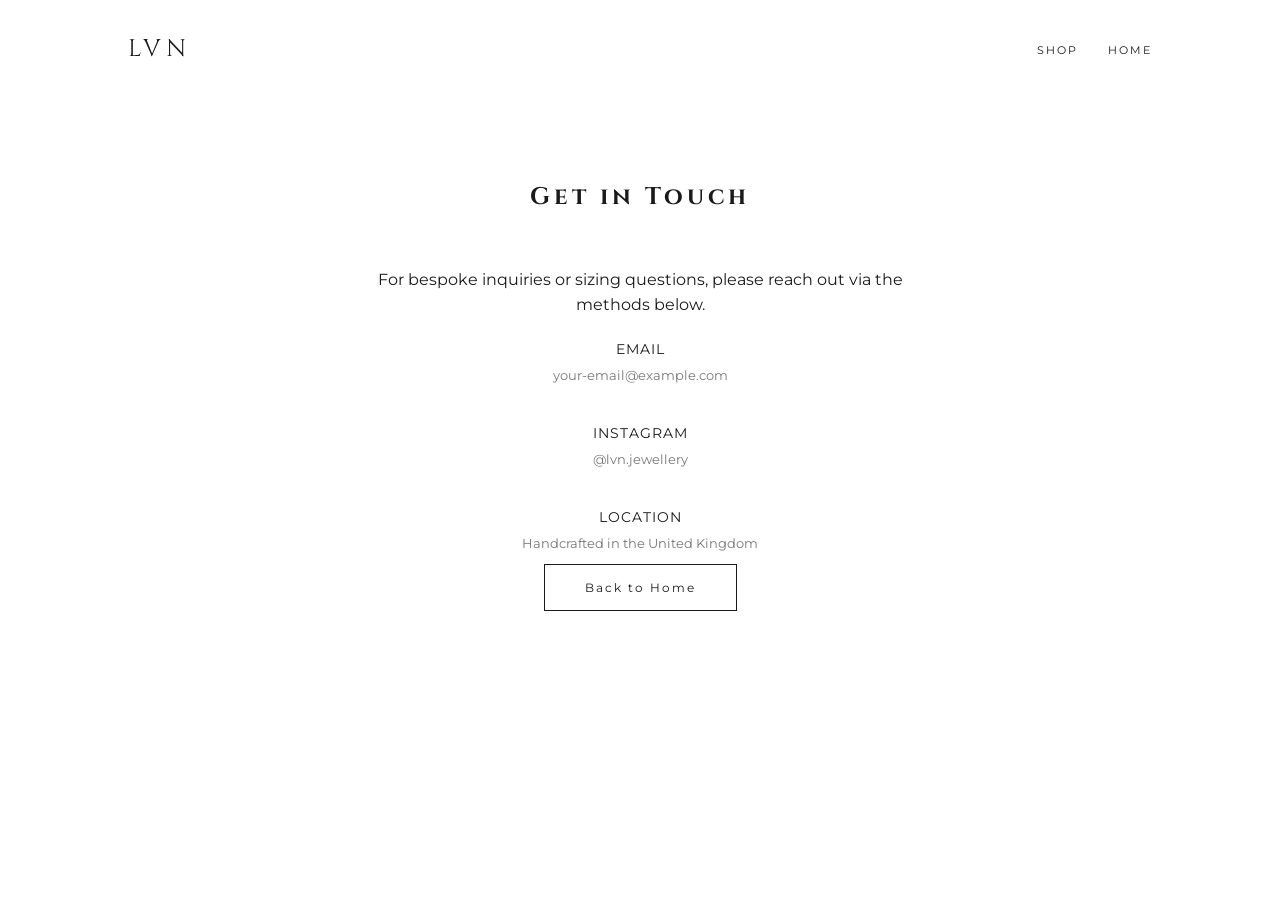
==== contact.html @ 356f7862 "Create contact.html" ====
<!DOCTYPE html>
<html lang="en">
<head>
    <meta charset="UTF-8">
    <meta name="viewport" content="width=device-width, initial-scale=1.0">
    <title>Contact | LVN JEWELLERY</title>
    <link rel="stylesheet" href="style.css">
    <link href="https://fonts.googleapis.com/css2?family=Cinzel&family=Montserrat:wght@300&display=swap" rel="stylesheet">
</head>
<body>

    <nav>
        <div class="logo">LVN</div>
        <ul>
            <li><a href="index.html#shop">Shop</a></li>
            <li><a href="index.html">Home</a></li>
        </ul>
    </nav>

    <section class="products">
        <h2>Get in Touch</h2>
        <div style="max-width: 600px; margin: 0 auto; text-align: center;">
            <p style="margin-bottom: 20px;">For bespoke inquiries or sizing questions, please reach out via the methods below.</p>
            
            <div class="item" style="cursor: default; transform: none;">
                <h3>Email</h3>
                <p>your-email@example.com</p>
                <br>
                <h3>Instagram</h3>
                <p>@lvn.jewellery</p>
                <br>
                <h3>Location</h3>
                <p>Handcrafted in the United Kingdom</p>
            </div>

            <a href="index.html" class="btn" style="margin-top: 50px;">Back to Home</a>
        </div>
    </section>

</body>
</html>
---- style.css ----
/* 1. Global Setup */
html {
    scroll-behavior: smooth;
}

* { 
    margin: 0; 
    padding: 0; 
    box-sizing: border-box; 
}

body {
    font-family: 'Montserrat', sans-serif;
    background-color: #fff;
    color: #1a1a1a;
    line-height: 1.6;
}

/* 2. Navigation */
nav {
    display: flex;
    justify-content: space-between;
    align-items: center;
    padding: 30px 10%;
    background: white;
}

.logo {
    font-family: 'Cinzel', serif;
    font-size: 24px;
    letter-spacing: 5px;
}

nav ul { 
    display: flex; 
    list-style: none; 
}

nav ul li { 
    margin-left: 30px; 
}

nav ul li a { 
    text-decoration: none; 
    color: #1a1a1a; 
    text-transform: uppercase; 
    font-size: 11px; 
    letter-spacing: 2px; 
}

/* 3. Hero Section */
.hero {
    height: 80vh;
    display: flex;
    align-items: center;
    justify-content: center;
    text-align: center;
    background-color: #f9f9f9; 
}

.hero h1 {
    font-family: 'Cinzel', serif;
    font-size: 50px;
    letter-spacing: 12px;
    margin-bottom: 10px;
}

.hero p {
    font-weight: 300;
    letter-spacing: 3px;
    text-transform: uppercase;
    font-size: 14px;
    margin-bottom: 30px;
}

.btn {
    padding: 15px 40px;
    border: 1px solid #1a1a1a;
    text-decoration: none;
    color: #1a1a1a;
    font-size: 12px;
    letter-spacing: 2px;
    transition: 0.3s;
}

.btn:hover { 
    background: #1a1a1a; 
    color: #fff; 
}

/* 4. Product Grid & Images */
.products { 
    padding: 80px 10%; 
    text-align: center; 
}

.products h2 { 
    font-family: 'Cinzel', serif; 
    margin-bottom: 50px; 
    letter-spacing: 4px; 
}

.grid {
    display: grid;
    /* This creates a clean grid that fits 2 or 4 items perfectly */
    grid-template-columns: repeat(auto-fit, minmax(280px, 1fr));
    gap: 40px;
}

.product-photo {
    width: 100%;
    height: 400px;      /* Consistent height for all screenshots */
    object-fit: cover;  /* This ensures the screenshots don't look squashed */
    margin-bottom: 15px;
    background-color: #f9f9f9;
    border: 1px solid #eee; /* Light border to define the image edges */
}

/* 5. Hover Effects */
.item { 
    transition: transform 0.3s ease; 
    cursor: pointer;
    margin-bottom: 20px;
}

.item:hover {
    transform: translateY(-10px);
}

.item h3 { 
    font-size: 14px; 
    letter-spacing: 1px; 
    font-weight: 400; 
    text-transform: uppercase; 
    margin-top: 10px;
}

.item p { 
    color: #777; 
    font-size: 13px; 
    margin-top: 5px;
}

/* 6. Mobile Optimization */
@media (max-width: 768px) {
    nav { 
        flex-direction: column; 
        gap: 20px; 
    }
    nav ul { 
        padding: 0; 
    }
    .hero h1 { 
        font-size: 32px; 
        letter-spacing: 6px; 
    }
    .product-photo { 
        height: 350px; 
    }
}
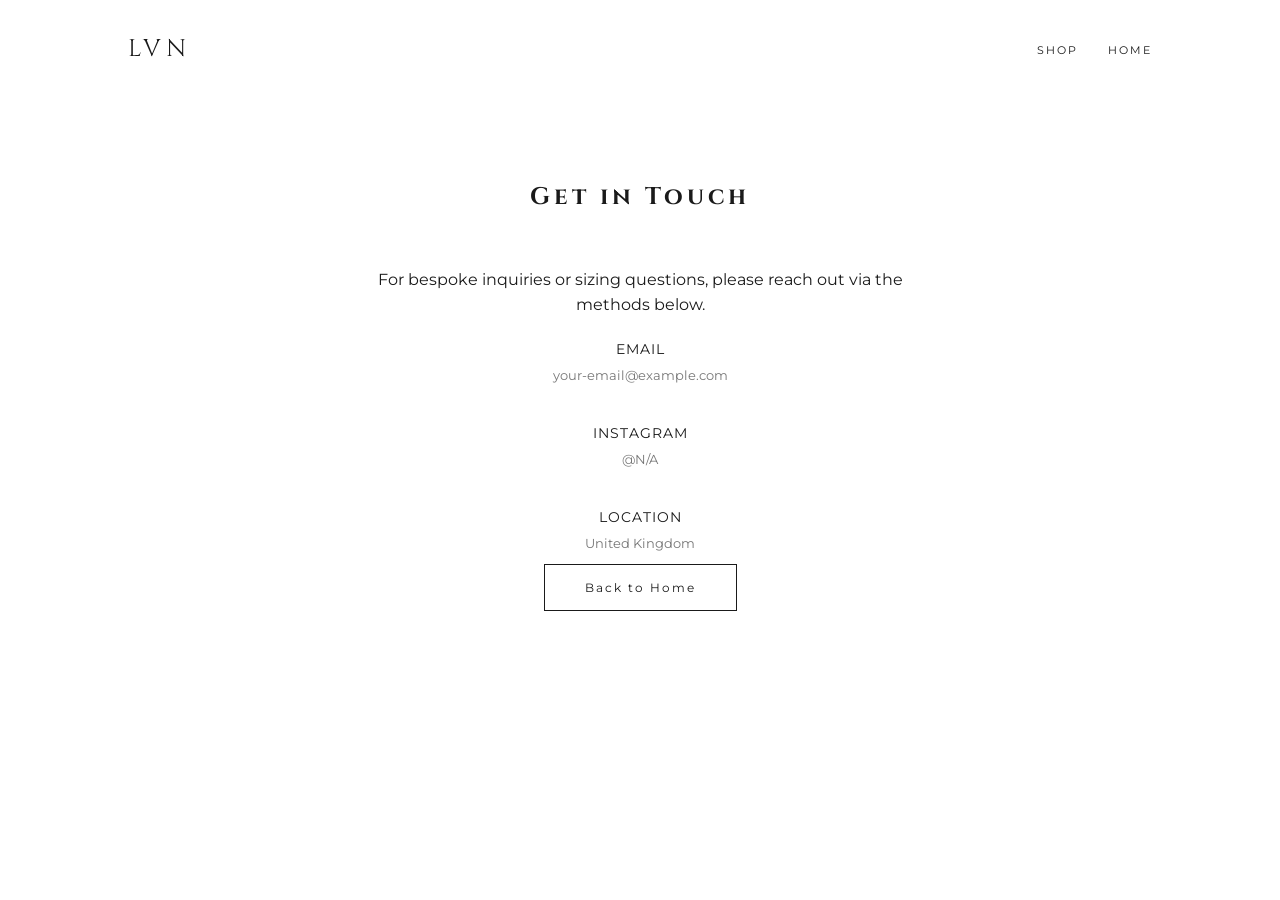
==== commit aea5665d: "waiting for insta tag" ====
--- a/contact.html
+++ b/contact.html
@@ -27,10 +27,10 @@
                 <p>your-email@example.com</p>
                 <br>
                 <h3>Instagram</h3>
-                <p>@lvn.jewellery</p>
+                <p>@N/A</p>
                 <br>
                 <h3>Location</h3>
-                <p>Handcrafted in the United Kingdom</p>
+                <p>United Kingdom</p>
             </div>
 
             <a href="index.html" class="btn" style="margin-top: 50px;">Back to Home</a>
